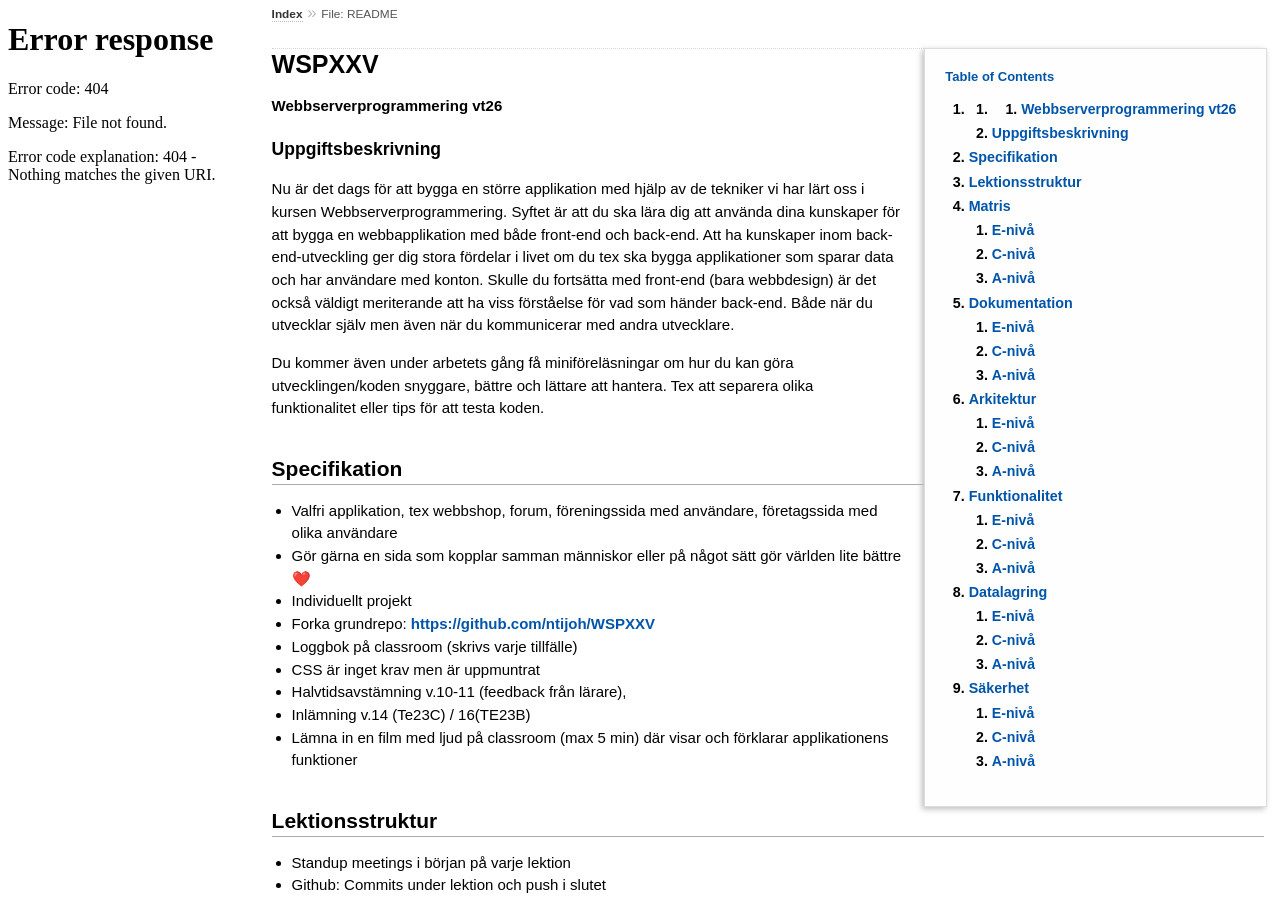
==== doc/index.html @ 0b7122a5 "yardoc" ====
<!DOCTYPE html>
<html>
  <head>
    <meta charset="UTF-8">
<meta name="viewport" content="width=device-width, initial-scale=1.0">
<title>
  File: README
  
    &mdash; Documentation by YARD 0.9.43
  
</title>

  <link rel="stylesheet" href="css/style.css" type="text/css">

  <link rel="stylesheet" href="css/common.css" type="text/css">

<script type="text/javascript">
  pathId = "README";
  relpath = '';
</script>


  <script type="text/javascript" charset="utf-8" src="js/jquery.js"></script>

  <script type="text/javascript" charset="utf-8" src="js/app.js"></script>

  <script type="text/javascript" charset="utf-8" src="js/custom.js"></script>


  </head>
  <body>
    <div id="main_progress" aria-hidden="true"></div>

    <div class="nav_wrap">
      <iframe id="nav" src="class_list.html?1"></iframe>
      <div id="resizer"></div>
    </div>

    <div id="main" tabindex="-1">
      <div id="header">
        <div id="menu">
  
    <a href="_index.html">Index</a> &raquo; 
    <span class="title">File: README</span>
  
</div>

        <div id="search">
  
    <a class="full_list_link" id="class_list_link"
        href="class_list.html">

        <svg width="24" height="24">
          <rect x="0" y="4" width="24" height="4" rx="1" ry="1"></rect>
          <rect x="0" y="12" width="24" height="4" rx="1" ry="1"></rect>
          <rect x="0" y="20" width="24" height="4" rx="1" ry="1"></rect>
        </svg>
    </a>
  
</div>
        <div class="clear"></div>
      </div>

      <div id="content"><div id='filecontents'><h1 id="WSPXXV">WSPXXV</h1>
<h4 id="Webbserverprogrammering_vt26">Webbserverprogrammering vt26</h4>
<h3 id="Uppgiftsbeskrivning">Uppgiftsbeskrivning</h3>
<p>Nu är det dags för att bygga en större applikation med hjälp av de tekniker vi har lärt oss i kursen Webbserverprogrammering. Syftet är att du ska lära dig att använda dina kunskaper för att bygga en webbapplikation med både front-end och back-end. Att ha kunskaper inom back-end-utveckling ger dig stora fördelar i livet om du tex ska bygga applikationer som sparar data och har användare med konton. Skulle du fortsätta med front-end (bara webbdesign) är det också väldigt meriterande att ha viss förståelse för vad som händer back-end. Både när du utvecklar själv men även när du kommunicerar med andra utvecklare.</p>
<p>Du kommer även under arbetets gång få miniföreläsningar om hur du kan göra utvecklingen/koden snyggare, bättre och lättare att hantera. Tex att separera olika funktionalitet eller tips för att testa koden.</p>
<h2 id="Specifikation">Specifikation</h2>
<ul>
<li>Valfri applikation, tex webbshop, forum, föreningssida med användare, företagssida med olika användare</li>
<li>Gör gärna en sida som kopplar samman människor eller på något sätt gör världen lite bättre ❤️</li>
<li>Individuellt projekt</li>
<li>Forka grundrepo: <a href="https://github.com/ntijoh/WSPXXV">https://github.com/ntijoh/WSPXXV</a></li>
<li>Loggbok på classroom (skrivs varje tillfälle)</li>
<li>CSS är inget krav men är uppmuntrat</li>
<li>Halvtidsavstämning v.10-11 (feedback från lärare),</li>
<li>Inlämning v.14 (Te23C) / 16(TE23B)</li>
<li>Lämna in en film med ljud på classroom (max 5 min) där visar och förklarar applikationens funktioner</li>
</ul>
<h2 id="Lektionsstruktur">Lektionsstruktur</h2>
<ul>
<li>Standup meetings i början på varje lektion</li>
<li>Github: Commits under lektion och push i slutet</li>
<li>Eleven lägger inlägg i utvecklingsdagboken (classroom) i slutet av lektion</li>
<li>Vissa lektioner kommer läraren att ha en kort genomgång (gg) om lite mer avancerade saker (C/A) som man kan och bör addera till sitt projekt,</li>
</ul>
<h2 id="Matris">Matris</h2>
<table>
<thead>
<tr>
<th>Aspekt</th>
<th>E</th>
<th>C</th>
<th>A</th>
</tr>
</thead>
<tbody>
<tr>
<td>Dokumentation</td>
<td>Tillsammans med läraren dokumenterar du <strong>översiktligt</strong> din applikations funktionalitet, utvecklingsprocess och säkerhet och använder <strong>med viss säkerhet <em>enkel</em></strong> terminologi.</td>
<td>Med läraren som bollplank dokumenterar du <strong>utförligt</strong> din applikations funktionalitet, utvecklingsprocess och säkerhet och använder <strong>med viss säkerhet</strong> <em><strong>korrekt</strong></em> terminologi.</td>
<td>Med läraren som bollplank dokumenterar du <strong>utförligt  och nyanserat</strong> din applikations funktionalitet, utvecklingsprocess och säkerhet och <strong>använder med säkerhet <em>korrekt</em></strong> terminologi.</td>
</tr>
<tr>
<td>Arkitektur</td>
<td>Tillsammans med läraren utvecklar du en applikation där koden har en <strong>enkel</strong> kodstruktur.</td>
<td>Med läraren som bollplank utvecklar du en applikation där koden har en <strong>god</strong> kodstruktur.</td>
<td>Med läraren som bollplank utvecklar du en applikation där koden <strong>följer MVC</strong> och <strong>följer en given kodstandard.</strong></td>
</tr>
<tr>
<td>Funktionalitet</td>
<td>Tillsammans med läraren  utvecklar du en applikation med <strong>enkel</strong> funktionalitet.</td>
<td>Med läraren som bollplank utvecklar du en applikation med <strong>inloggningssystem</strong> och <strong>tillfredsställande</strong> funktionalitet.</td>
<td>Med läraren som bollplank utvecklar du en applikation med ett <strong>inloggningssystem</strong> och <strong>komplex</strong> funktionalitet.</td>
</tr>
<tr>
<td>Datalagring</td>
<td>Tillsammans med läraren  utvecklar du en applikation som använder en <strong>enkel</strong> lösning för att spara data mellan sidvisningar.</td>
<td>Med läraren som bollplank utvecklar du en applikation som använder en e<strong>nkel databaslösning</strong> för att spara data mellan sidvisningar.</td>
<td>Med läraren som bollplank utvecklar du en applikation som använder en <strong>komplex databaslösning</strong> för att spara data mellan sidvisningar.</td>
</tr>
<tr>
<td>Säkerhet</td>
<td>Tillsammans med läraren vidtar du <strong>enkla</strong> åtgärder för att förhindra att applikationen utnyttjas.</td>
<td>Med läraren som bollplank vidtar du <strong>lite mer avancerade</strong> åtgärder för att förhindra att applikationen utnyttjas.</td>
<td>Med läraren som bollplank vidtar du <strong>avancerade</strong> åtgärder för att förhindra att applikationen utnyttjas.</td>
</tr>
</tbody>
</table>
<h3 id="E_niv_">E-nivå</h3>
<p>Gemensamt för samtliga aspekter på E-nivå är en brist på självständighet. Detta innebär att den efterfågade funktionaliteten i aspekterna nedan kan till viss del tagits fram tillsammans med läraren.</p>
<h3 id="C_niv_">C-nivå</h3>
<p>Gemensamt för samtliga aspekter på C-nivå är större grad av självständighet än på E-nivå.</p>
<h3 id="A_niv_">A-nivå</h3>
<p>Gemensamt för samtliga aspekter på A-nivå är en större grad av självständighet än på E-nivå.</p>
<h2 id="Dokumentation">Dokumentation</h2>
<table>
<thead>
<tr>
<th>E</th>
<th>C</th>
<th>A</th>
</tr>
</thead>
<tbody>
<tr>
<td>Tillsammans med läraren dokumenterar du <strong>översiktligt</strong> din applikations funktionalitet, utvecklingsprocess och säkerhet och använder <strong>med viss säkerhet *enkel*</strong> terminologi.</td>
<td>Med läraren som bollplank dokumenterar du <strong>utförligt</strong> din applikations funktionalitet, utvecklingsprocess och säkerhet och använder <strong>med viss säkerhet</strong> *<strong>korrekt*</strong> terminologi.</td>
<td>Med läraren som bollplank dokumenterar du <strong>utförligt  och nyanserat</strong> din applikations funktionalitet, utvecklingsprocess och säkerhet och <strong>använder med säkerhet *korrekt*</strong> terminologi.</td>
</tr>
</tbody>
</table>
<h3 id="E_niv_">E-nivå</h3>
<p>Eleven har en enkel beskrivning över applikationens funktionalitet (en enkel domänbeskrivning) och ett enkelt er-diagram. Eleven har svårt för begrepp som t.ex <em>route</em>, <em>resurs</em>, <em>vy</em>, <em>entitet</em>. Eleven commitar/pushar sin kod till Github varje vecka. Vid lektionens slut sammanfattar eleven enkelt dagens arbete i text och bild i sitt dokument på classroom.</p>
<h3 id="C_niv_">C-nivå</h3>
<p>Eleven har utförlig domänbeskrivning som beskriver olika användares behörigheter, och ett korrekt er-diagram. Eleven har svårt för mer avancerade begrepp som <em>RESTFUL</em> och <em>kardinalitet</em>. Vid lektionens slut sammanfattar eleven dagens arbete i text och bild i sitt dokument på classroom.</p>
<h3 id="A_niv_">A-nivå</h3>
<p>Eleven har domänbeskrivning likt C-nivå, och använder obehinrdat de flesta begrepp. Applikationens routes är även dokumenterade enligt tex Yardoc. Vid lektionens slut sammanfattar eleven detaljerat dagens arbete i text och bild i sitt dokument på classroom.</p>
<h2 id="Arkitektur">Arkitektur</h2>
<table>
<thead>
<tr>
<th>E</th>
<th>C</th>
<th>A</th>
</tr>
</thead>
<tbody>
<tr>
<td>Tillsammans med läraren utvecklar du en applikation där koden har en <strong>enkel</strong> kodstruktur.</td>
<td>Med läraren som bollplank utvecklar du en applikation där koden har en <strong>god</strong> kodstruktur.</td>
<td>Med läraren som bollplank utvecklar du en applikation där koden <strong>följer MVC</strong> och <strong>följer en given kodstandard.</strong></td>
</tr>
</tbody>
</table>
<h3 id="E_niv_">E-nivå</h3>
<p>Eleven har i stort sett all logik i <code>app.rb</code>,.</p>
<p>Eleven kan upprepa logik som t.ex databasuppkopplingar och valideringar i flera routes snarare än använda <code>before-block</code>.</p>
<p>Elevens vyer/routes följer ingen tydlig namngivning</p>
<h3 id="C_niv_">C-nivå</h3>
<p>Eleven har god separation av olika sorters logik.</p>
<p>Eleven har t.ex helper-funktioner för db-uppkoppling, använder before-block och har en någotsånär DRY-kod.</p>
<p>Eleven följer någotsånär REST och har en tydlig namngivning av vyer/routes.</p>
<h3 id="A_niv_">A-nivå</h3>
<p>Eleven följer MVC. I controllerns finns ingen SQL-kod istället är funktionaliteten utflyttad till modellfiler.</p>
<p>Eleven följer REST fullt ut.</p>
<h2 id="Funktionalitet">Funktionalitet</h2>
<table>
<thead>
<tr>
<th>E</th>
<th>C</th>
<th>A</th>
</tr>
</thead>
<tbody>
<tr>
<td>Tillsammans med läraren  utvecklar du en applikation med <strong>enkel</strong> funktionalitet.</td>
<td>Med läraren som bollplank utvecklar du en applikation med <strong>inloggningssystem</strong> och <strong>tillfredsställande</strong> funktionalitet.</td>
<td>Med läraren som bollplank utvecklar du en applikation med ett <strong>inloggningssystem</strong> och <strong>komplex</strong> funktionalitet.</td>
</tr>
</tbody>
</table>
<h3 id="E_niv_">E-nivå</h3>
<p>Applikationen erbjuder ett enkelt CRUD-gränssnitt (åtminstone Create/Show/Delete) för någon resurs.</p>
<h3 id="C_niv_">C-nivå</h3>
<p>Applikationen erbjuder ett enkelt CRUD-gränssnitt för några resurser, varav minst en har en association/relation till en annan resurs.</p>
<p>Appliktionen har ett inloggninssystem, och det finns skillnad på vad man kan göra beroende på om man är inloggad eller ej.</p>
<h3 id="A_niv_">A-nivå</h3>
<p>Applikationen erbjuder ett CRUD-gränssnit för flera resurser, där flera har associationer/relationer till varandra. Vid uppdatering och borttagning av relaterade resurser förändras även kopplade resurser där så är nödvändigt (t.ex genom <code>ON DELETE CASCADE</code>-liknande funktinalitet).</p>
<p>Inloggningssystemet skiljer på vad oinloggade och inloggade användare kan göra, och implementerar ett enkelt behörighetssystem (t.ex guest-user, standard-user, admin).</p>
<p>Eleven använder automatiserade tester (cypress) för att testa någon funktionalitet i applikationen.</p>
<h2 id="Datalagring">Datalagring</h2>
<table>
<thead>
<tr>
<th>E</th>
<th>C</th>
<th>A</th>
</tr>
</thead>
<tbody>
<tr>
<td>Tillsammans med läraren  utvecklar du en applikation som använder en <strong>enkel</strong> lösning för att spara data mellan sidvisningar.</td>
<td>Med läraren som bollplank utvecklar du en applikation som använder en e<strong>nkel databaslösning</strong> för att spara data mellan sidvisningar.</td>
<td>Med läraren som bollplank utvecklar du en applikation som använder en <strong>komplex databaslösning</strong> för att spara data mellan sidvisningar.</td>
</tr>
</tbody>
</table>
<h3 id="E_niv_">E-nivå</h3>
<p>Eleven har en databas med minst en, korrekt formaterad, tabell (eller eventuellt, i nödfall, enbart sessioner)</p>
<h3 id="C_niv_">C-nivå</h3>
<p>Eleven har en databas med flera tabeller, varav minst två har relationer med varandra</p>
<h3 id="A_niv_">A-nivå</h3>
<p>Eleven har en databas med flera tabeller. Det finns minst en många-till-många-relation (mha en relationstabell). Eleven använder JOINs på minst 1 SQL-fråga.</p>
<h2 id="S_kerhet">Säkerhet</h2>
<table>
<thead>
<tr>
<th>E</th>
<th>C</th>
<th>A</th>
</tr>
</thead>
<tbody>
<tr>
<td>Tillsammans med läraren vidtar du <strong>enkla</strong> åtgärder för att förhindra att applikationen utnyttjas.</td>
<td>Med läraren som bollplank vidtar du <strong>lite mer avancerade</strong> åtgärder för att förhindra att applikationen utnyttjas.</td>
<td>Med läraren som bollplank vidtar du <strong>avancerade</strong> åtgärder för att förhindra att applikationen utnyttjas.</td>
</tr>
</tbody>
</table>
<h3 id="E_niv_">E-nivå</h3>
<p>Om eleven har ett inloggningssystem kontrollerar hen användarnamn/lösenord (eventuellt hårdkodade).</p>
<p>Om eleven har ett inloggningssystem kontrollerar hen åtminstone någon get-route.</p>
<h3 id="C_niv_">C-nivå</h3>
<p>Eleven har ett inloggningssystem, med hashade lösenord i databasen. Eleven säkrar upp routes (både <code>get</code> och <code>post</code> (både inloggning och att användaren &quot;äger&quot; resursen)</p>
<p>Eleven validerar och escapar användarinput</p>
<h3 id="A_niv_">A-nivå</h3>
<p>Eleven har ett inloggninssystem med hashade lösenord i databasen. Eleven säkrar upp routes och implementerar t.ex logging kring inloggningsförsök och cool-down eller liknande vid hackningsförsök. Eventuellt implementerar eleven &quot;strong params&quot; mha black/whitelist (valbart).
Eleven kan även använda sig av Sinatras CSRF-funktionalitet(valbart).</p></div></div>

      <div id="footer">
  Generated on Tue Apr 28 22:54:11 2026 by
  <a href="https://yardoc.org" title="Yay! A Ruby Documentation Tool" target="_parent">yard</a>
  0.9.43 (ruby-3.3.4).
</div>

    </div>
  </body>
</html>
---- doc/css/style.css ----
html {
	width: 100%;
	height: 100%;
}
body {
	font-family: "Lucida Sans", "Lucida Grande", Verdana, Arial, sans-serif;
	font-size: 13px;
	width: 100%;
	margin: 0;
	padding: 0;
	display: flex;
}

#nav {
	position: relative;
	width: 100%;
	height: 100%;
	border: 0;
	border-right: 1px dotted #eee;
	overflow: auto;
}
.nav_wrap {
	margin: 0;
	padding: 0;
	width: 20%;
	height: 100%;
	position: relative;
	display: flex;
	flex-shrink: 0;
}
#resizer {
	position: absolute;
	right: -5px;
	top: 0;
	width: 10px;
	height: 100%;
	cursor: col-resize;
	z-index: 9999;
}
#main {
	flex: 5 1;
	outline: none;
	position: relative;
	background: #fff;
	padding: 1.2em;
	padding-top: 0.2em;
	box-sizing: border-box;
}
#main_progress {
	position: fixed;
	top: 0;
	left: 0;
	width: 100%;
	height: 3px;
	overflow: hidden;
	opacity: 0;
	z-index: 10001;
	pointer-events: none;
	transition: opacity 0.18s ease;
}
#main_progress::before {
	content: "";
	display: block;
	width: var(--yard-progress, 0%);
	height: 100%;
	background: linear-gradient(90deg, #1b6ac9 0%, #4ea3ff 100%);
	transition: width 0.08s linear;
}
body.loading #main_progress {
	opacity: 1;
}
body.loading #main_progress::before {
	animation: yard-progress-breathe 1.6s ease-in-out infinite;
}

@keyframes yard-progress-breathe {
	0% {
		filter: saturate(0.92) brightness(0.94);
	}
	50% {
		filter: saturate(1.08) brightness(1.08);
	}
	100% {
		filter: saturate(0.92) brightness(0.94);
	}
}

@media (max-width: 920px) {
	body {
		display: block;
	}
	.nav_wrap {
		width: 80vw;
		top: 0;
		right: 0;
		overflow: visible;
		position: absolute;
	}
	#resizer {
		display: none;
	}
	#nav {
		z-index: 9999;
		background: #fff;
		display: none;
		position: absolute;
		top: 40px;
		right: 12px;
		width: 500px;
		max-width: 80%;
		height: 80%;
		overflow-y: scroll;
		border: 1px solid #999;
		border-collapse: collapse;
		box-shadow: -7px 5px 25px #aaa;
		border-radius: 2px;
	}
}

@media (min-width: 920px) {
	body {
		height: 100%;
		overflow: hidden;
	}
	#main {
		height: 100%;
		overflow: auto;
	}
	#search {
		display: none;
	}
}

@media (max-width: 320px) {
	body {
		height: 100%;
		overflow: hidden;
		overflow-wrap: break-word;
	}
	#main {
		height: 100%;
		overflow: auto;
	}
}

#main img {
	max-width: 100%;
}
h1 {
	font-size: 25px;
	margin: 1em 0 0.5em;
	padding-top: 4px;
	border-top: 1px dotted #d5d5d5;
}
h1.noborder {
	border-top: 0px;
	margin-top: 0;
	padding-top: 4px;
}
h1.title {
	margin-bottom: 10px;
}
h1.alphaindex {
	margin-top: 0;
	font-size: 22px;
}
h2 {
	padding: 0;
	padding-bottom: 3px;
	border-bottom: 1px #aaa solid;
	font-size: 1.4em;
	margin: 1.8em 0 0.5em;
	position: relative;
}
h2 small {
	font-weight: normal;
	font-size: 0.7em;
	display: inline;
	position: absolute;
	right: 0;
}
a {
	font-weight: 550;
}
h2 small a {
	display: block;
	height: 20px;
	border: 1px solid #aaa;
	border-bottom: 0;
	border-top-left-radius: 5px;
	background: #f8f8f8;
	position: relative;
	padding: 2px 7px;
}
.clear {
	clear: both;
}
.inline {
	display: inline;
}
.inline p:first-child {
	display: inline;
}
.docstring,
.tags,
#filecontents {
	font-size: 15px;
	line-height: 1.5145em;
}
*:not(pre) > code {
	padding: 1px 3px 1px 3px;
	border: 1px solid #e1e1e8;
	background: #f7f7f9;
	border-radius: 4px;
}
.summary_desc tt {
	font-size: 0.9em;
}
.docstring p > code,
.docstring p > tt,
.tags p > code,
.tags p > tt {
	color: #c7254e;
	background: #f9f2f4;
	padding: 2px 4px;
	font-size: 1em;
	border-radius: 4px;
}
.docstring h1,
.docstring h2,
.docstring h3,
.docstring h4 {
	padding: 0;
	border: 0;
	border-bottom: 1px dotted #bbb;
}
.docstring h1 {
	font-size: 1.2em;
}
.docstring h2 {
	font-size: 1.1em;
}
.docstring h3,
.docstring h4 {
	font-size: 1em;
	border-bottom: 0;
	padding-top: 10px;
}
.summary_desc .object_link a,
.docstring .object_link a {
	font-family: monospace;
	color: #05a;
	background: #edf4fa;
	padding: 2px 4px;
	font-size: 1em;
	border-radius: 4px;
}
.rdoc-term {
	padding-right: 25px;
	font-weight: bold;
}
.rdoc-list p {
	margin: 0;
	padding: 0;
	margin-bottom: 4px;
}
.summary_desc pre.code .object_link a,
.docstring pre.code .object_link a {
	padding: 0px;
	background: inherit;
	color: inherit;
	border-radius: inherit;
}

/* style for <table> */
.docstring table,
#filecontents table {
	border-collapse: collapse;
}
.docstring table th,
.docstring table td,
#filecontents table th,
#filecontents table td {
	border: 1px solid #ccc;
	padding: 8px;
	padding-right: 17px;
}
.docstring table tr:nth-child(odd),
#filecontents table tr:nth-child(odd) {
	background: #eee;
}
.docstring table tr:nth-child(even),
#filecontents table tr:nth-child(even) {
	background: #fff;
}
.docstring table th,
#filecontents table th {
	background: #fff;
}

.note {
	color: #222;
	margin: 20px 0;
	padding: 10px;
	border: 1px solid #eee;
	border-radius: 3px;
	display: block;
}
.docstring .note {
	border-left-color: #ccc;
	border-left-width: 5px;
}
.note.todo {
	background: #ffffc5;
	border-color: #ececaa;
}
.note.returns_void {
	background: #efefef;
}
.note.deprecated {
	background: #ffe5e5;
	border-color: #e9dada;
}
.note.title.deprecated {
	background: #ffe5e5;
	border-color: #e9dada;
}
.note.private {
	background: #ffffc5;
	border-color: #ececaa;
}
.note.title {
	padding: 3px 6px;
	font-size: 0.9em;
	font-family: "Lucida Sans", "Lucida Grande", Verdana, Arial, sans-serif;
	display: inline;
}
.summary_signature + .note.title {
	margin-left: 7px;
}
h1 .note.title {
	font-size: 0.5em;
	font-weight: normal;
	padding: 3px 5px;
	position: relative;
	top: -3px;
	text-transform: capitalize;
}
.note.title {
	background: #efefef;
}
.note.title.constructor {
	color: #fff;
	background: #6a98d6;
	border-color: #6689d6;
}
.note.title.writeonly {
	color: #fff;
	background: #45a638;
	border-color: #2da31d;
}
.note.title.readonly {
	color: #fff;
	background: #6a98d6;
	border-color: #6689d6;
}
.note.title.private {
	background: #d5d5d5;
	border-color: #c5c5c5;
}
.note.title.not_defined_here {
	background: transparent;
	border: none;
	font-style: italic;
}
.discussion .note {
	margin-top: 6px;
}
.discussion .note:first-child {
	margin-top: 0;
}

h3.inherited {
	font-style: italic;
	font-family: "Lucida Sans", "Lucida Grande", Verdana, Arial, sans-serif;
	font-weight: normal;
	padding: 0;
	margin: 0;
	margin-top: 12px;
	margin-bottom: 3px;
	font-size: 13px;
}
p.inherited {
	padding: 0;
	margin: 0;
	margin-left: 25px;
}

.box_info dl {
	margin: 0;
	border: 0;
	width: 100%;
	font-size: 1em;
	display: flex;
}
.box_info dl dt {
	flex-shrink: 0;
	width: 100px;
	text-align: right;
	font-weight: bold;
	border: 1px solid #aaa;
	border-width: 1px 0px 0px 1px;
	padding: 6px 0;
	padding-right: 10px;
}
.box_info dl dd {
	flex-grow: 1;
	max-width: 420px;
	padding: 6px 0;
	padding-right: 20px;
	border: 1px solid #aaa;
	border-width: 1px 1px 0 0;
	overflow: hidden;
	position: relative;
}
.box_info dl > * {
	margin: 0;
}
.box_info dl:last-child > * {
	border-bottom: 1px solid #aaa;
}
.box_info dl:nth-child(odd) > * {
	background: #eee;
}
.box_info dl:nth-child(even) > * {
	background: #fff;
}

ul.toplevel {
	list-style: none;
	padding-left: 0;
	font-size: 1.1em;
}
.index_inline_list {
	padding-left: 0;
	font-size: 1.1em;
}

.index_inline_list li {
	list-style: none;
	display: inline-block;
	padding: 0 12px;
	line-height: 30px;
	margin-bottom: 5px;
}

dl.constants {
	margin-left: 10px;
}
dl.constants dt {
	font-weight: bold;
	font-size: 1.1em;
	margin-bottom: 5px;
}
dl.constants.compact dt {
	display: inline-block;
	font-weight: normal;
}
dl.constants dd {
	width: 75%;
	white-space: pre;
	font-family: monospace;
	margin-bottom: 18px;
}
dl.constants .docstring .note:first-child {
	margin-top: 5px;
}

.summary_desc {
	margin-left: 32px;
	display: block;
	font-family: sans-serif;
	font-size: 1.1em;
	margin-top: 8px;
	line-height: 1.5145em;
	margin-bottom: 0.8em;
}
dl.constants .note {
	padding: 2px 6px;
	padding-right: 12px;
	margin-top: 6px;
}
dl.constants .docstring {
	margin-left: 32px;
	font-size: 0.9em;
	font-weight: normal;
}
dl.constants .tags {
	padding-left: 32px;
	font-size: 0.9em;
	line-height: 0.8em;
}
dl.constants .discussion *:first-child {
	margin-top: 0;
}
dl.constants .discussion *:last-child {
	margin-bottom: 0;
}

.method_details {
	border-top: 1px dotted #ccc;
	margin-top: 25px;
	padding-top: 0;
}
.method_details.first {
	border: 0;
	margin-top: 5px;
}
p.signature,
h3.signature {
	font-size: 1.1em;
	font-weight: normal;
	font-family: Monaco, Consolas, Courier, monospace;
	padding: 6px 10px;
	margin-top: 1em;
	background: #e8f4ff;
	border: 1px solid #d8d8e5;
	border-radius: 5px;
}
.method_details.first h3.signature {
	margin-top: 1em;
}
p.signature tt,
h3.signature tt {
	font-family: Monaco, Consolas, Courier, monospace;
}
p.signature .overload,
h3.signature .overload {
	display: block;
}
p.signature .extras,
h3.signature .extras {
	font-weight: normal;
	font-family: sans-serif;
	color: #444;
	font-size: 1em;
}
p.signature .not_defined_here,
h3.signature .not_defined_here,
p.signature .aliases,
h3.signature .aliases {
	display: block;
	font-weight: normal;
	font-size: 0.9em;
	font-family: sans-serif;
	margin-top: 0px;
	color: #555;
}
p.signature .aliases .names,
h3.signature .aliases .names {
	font-family: Monaco, Consolas, Courier, monospace;
	font-weight: bold;
	color: #000;
	font-size: 1.2em;
}

.tags .tag_title {
	font-size: 1.05em;
	margin-bottom: 0;
	font-weight: bold;
}
.tags .tag_title tt {
	color: initial;
	padding: initial;
	background: initial;
}
.tags ul {
	margin-top: 5px;
	padding-left: 30px;
	list-style: square;
}
.tags ul li {
	margin-bottom: 3px;
}
.tags ul .name {
	font-family: monospace;
	font-weight: bold;
}
.tags ul .note {
	padding: 3px 6px;
}
.tags {
	margin-bottom: 12px;
}

.tags .examples .tag_title {
	margin-bottom: 10px;
	font-weight: bold;
}
.tags .examples .inline p {
	padding: 0;
	margin: 0;
	font-weight: bold;
	font-size: 1em;
}
.tags .examples .inline p:before {
	content: "▸";
	font-size: 1em;
	margin-right: 5px;
}

.tags .overload .signature {
	margin-left: -15px;
	font-family: monospace;
	display: block;
	font-size: 1.1em;
}
.tags .overload .overload_item {
	list-style: none;
	margin-bottom: 25px;
}
.tags .overload .overload_item .signature {
	padding: 2px 8px;
	background: #f1f8ff;
	border: 1px solid #d8d8e5;
	border-radius: 3px;
}
.tags .overload .docstring {
	margin-top: 15px;
}

.defines {
	display: none;
}

#method_missing_details .notice.this {
	position: relative;
	top: -8px;
	color: #888;
	padding: 0;
	margin: 0;
}

.showSource {
	font-size: 0.9em;
}
.showSource a,
.showSource a:visited {
	text-decoration: none;
	color: #666;
}

#content a,
#content a:visited {
	text-decoration: none;
	color: #05a;
}
#content a:hover {
	background: #ffffa5;
}

ul.summary {
	list-style: none;
	font-family: monospace;
	font-size: 1em;
	line-height: 1.5em;
	padding-left: 0px;
}
ul.summary a,
ul.summary a:visited {
	text-decoration: none;
	font-size: 1.1em;
}
ul.summary li {
	margin-bottom: 5px;
}
.summary_signature {
	padding: 4px 8px;
	background: #f8f8f8;
	border: 1px solid #f0f0f0;
	border-radius: 5px;
}
.summary_signature:hover {
	background: #cfebff;
	border-color: #a4ccda;
	cursor: pointer;
}
.summary_signature.deprecated {
	background: #ffe5e5;
	border-color: #e9dada;
}
ul.summary.compact li {
	display: inline-block;
	margin: 0px 5px 0px 0px;
	line-height: 2.6em;
}
ul.summary.compact .summary_signature {
	padding: 5px 7px;
	padding-right: 4px;
}
#content .summary_signature:hover a,
#content .summary_signature:hover a:visited {
	background: transparent;
	color: #049;
}

p.inherited a {
	font-family: monospace;
	font-size: 0.9em;
}
p.inherited {
	word-spacing: 5px;
	font-size: 1.2em;
}

p.children {
	font-size: 1.2em;
}
p.children a {
	font-size: 0.9em;
}
p.children strong {
	font-size: 0.8em;
}
p.children strong.modules {
	padding-left: 5px;
}

ul.fullTree {
	display: none;
	padding-left: 0;
	list-style: none;
	margin-left: 0;
	margin-bottom: 10px;
}
ul.fullTree ul {
	margin-left: 0;
	padding-left: 0;
	list-style: none;
}
ul.fullTree li {
	text-align: center;
	padding-top: 18px;
	padding-bottom: 12px;
	background: url([data-uri])
		no-repeat top center;
}
ul.fullTree li:first-child {
	padding-top: 0;
	background: transparent;
}
ul.fullTree li:last-child {
	padding-bottom: 0;
}
.showAll ul.fullTree {
	display: block;
}
.showAll .inheritName {
	display: none;
}

/* style for <ul> */
.docstring li > p,
#filecontents li > p {
	margin: 0px;
}
.docstring ul,
#filecontents ul {
	padding-left: 20px;
}
/* style for <dl> */
.docstring dl,
#filecontents dl {
	border: 1px solid #ccc;
}
.docstring dl dt,
#filecontents dt {
	background: #ddd;
	font-weight: bold;
	padding: 3px 5px;
}
.docstring dl dd,
#filecontents dd {
	padding: 5px 0px;
	margin-left: 18px;
}
.docstring dl dd > p,
#filecontents dd > p {
	margin: 0px;
}

#search {
	position: absolute;
	right: 12px;
	top: 0px;
	z-index: 9000;
}
#search a {
	display: block;
	float: left;
	padding: 4px 8px;
	text-decoration: none;
	color: #05a;
	fill: #05a;
	border: 1px solid #d8d8e5;
	border-bottom-left-radius: 3px;
	border-bottom-right-radius: 3px;
	background: #f1f8ff;
	box-shadow: -1px 1px 3px #ddd;
}
#search a:hover {
	background: #f5faff;
	color: #06b;
	fill: #06b;
}
#search a.active {
	background: #568;
	padding-bottom: 20px;
	color: #fff;
	fill: #fff;
	border: 1px solid #457;
	border-top-left-radius: 5px;
	border-top-right-radius: 5px;
}
#search a.inactive {
	color: #999;
	fill: #999;
}
.inheritanceTree,
.toggleDefines {
	float: right;
	border-left: 1px solid #aaa;
	position: absolute;
	top: 0;
	right: 0;
	height: 100%;
	background: #f6f6f6;
	padding: 5px;
	min-width: 55px;
	text-align: center;
}

#menu {
	font-size: 1.3em;
	color: #bbb;
}
#menu .title,
#menu a {
	font-size: 0.7em;
}
#menu .title a {
	font-size: 1em;
}
#menu .title {
	color: #555;
}
#menu a,
#menu a:visited {
	color: #333;
	text-decoration: none;
	border-bottom: 1px dotted #bbd;
}
#menu a:hover {
	color: #05a;
}

#footer {
	margin-top: 15px;
	border-top: 1px solid #ccc;
	text-align: center;
	padding: 7px 0;
	color: #999;
}
#footer a,
#footer a:visited {
	color: #444;
	text-decoration: none;
	border-bottom: 1px dotted #bbd;
}
#footer a:hover {
	color: #05a;
}

#listing ul.alpha {
	font-size: 1.1em;
}
#listing ul.alpha {
	margin: 0;
	padding: 0;
	padding-bottom: 10px;
	list-style: none;
}
#listing ul.alpha li.letter {
	font-size: 1.4em;
	padding-bottom: 10px;
}
#listing ul.alpha ul {
	margin: 0;
	padding-left: 15px;
}
#listing ul small {
	color: #666;
	font-size: 0.7em;
}

li.r1 {
	background: #f0f0f0;
}
li.r2 {
	background: #fafafa;
}

#content ul.summary li.deprecated .summary_signature a,
#content ul.summary li.deprecated .summary_signature a:visited {
	text-decoration: line-through;
	font-style: italic;
}

#toc {
	position: relative;
	float: right;
	overflow-x: auto;
	right: -3px;
	margin-left: 20px;
	margin-bottom: 20px;
	padding: 20px;
	padding-right: 30px;
	max-width: 300px;
	z-index: 5000;
	background: #fefefe;
	border: 1px solid #ddd;
	box-shadow: -2px 2px 6px #bbb;
}
#toc .title {
	margin: 0;
}
#toc ol {
	padding-left: 1.8em;
}
#toc li {
	font-size: 1.1em;
	line-height: 1.7em;
}
#toc > ol > li {
	font-size: 1.1em;
	font-weight: bold;
}
#toc ol > li > ol {
	font-size: 0.9em;
}
#toc ol ol > li > ol {
	padding-left: 2.3em;
}
#toc ol + li {
	margin-top: 0.3em;
}
#toc.hidden {
	padding: 10px;
	background: #fefefe;
	box-shadow: none;
}
#toc.hidden:hover {
	background: #fafafa;
}
#filecontents h1 + #toc.nofloat {
	margin-top: 0;
}
@media (max-width: 560px) {
	#toc {
		margin-left: 0;
		margin-top: 16px;
		float: none;
		max-width: none;
	}
}

/* syntax highlighting */
.source_code {
	display: none;
	padding: 3px 8px;
	border-left: 8px solid #ddd;
	margin-top: 5px;
}
pre.code {
	color: #000;
	tab-size: 2;
}
pre.code a {
	border-bottom: 1px dotted #bbf;
}
.docstring pre.code,
#filecontents pre.code,
.source_code pre {
	font-family: monospace;
}
.docstring pre.code,
#filecontents pre.code {
	display: block;
}
.source_code .lines {
	padding-right: 12px;
	color: #555;
	text-align: right;
}
.docstring pre.code,
#filecontents pre.code,
.tags pre.example {
	padding: 9px 14px;
	margin-top: 4px;
	border: 1px solid #e1e1e8;
	background: #f7f7f9;
	border-radius: 4px;
	font-size: 1em;
	overflow-x: auto;
	line-height: 1.2em;
}
pre.code .info.file {
	color: #555;
}
pre.code .val {
	color: #036a07;
}
pre.code .tstring_content,
pre.code .heredoc_beg,
pre.code .heredoc_end,
pre.code .qwords_beg,
pre.code .qwords_end,
pre.code .qwords_sep,
pre.code .words_beg,
pre.code .words_end,
pre.code .words_sep,
pre.code .qsymbols_beg,
pre.code .qsymbols_end,
pre.code .qsymbols_sep,
pre.code .symbols_beg,
pre.code .symbols_end,
pre.code .symbols_sep,
pre.code .tstring,
pre.code .dstring {
	color: #036a07;
}
pre.code .fid,
pre.code .rubyid_new,
pre.code .rubyid_to_s,
pre.code .rubyid_to_sym,
pre.code .rubyid_to_f,
pre.code .dot + pre.code .id,
pre.code .rubyid_to_i pre.code .rubyid_each {
	color: #0085ff;
}
pre.code .comment {
	color: #0066ff;
}
pre.code .const,
pre.code .constant {
	color: #585cf6;
}
pre.code .label,
pre.code .symbol {
	color: #c5060b;
}
pre.code .kw,
pre.code .rubyid_require,
pre.code .rubyid_extend,
pre.code .rubyid_include {
	color: #0000ff;
}
pre.code .ivar {
	color: #318495;
}
pre.code .gvar,
pre.code .rubyid_backref,
pre.code .rubyid_nth_ref {
	color: #6d79de;
}
pre.code .regexp,
.dregexp {
	color: #036a07;
}

/* Color fix for links */
#content .summary_desc pre.code .id > .object_link a /* identifier */,
#content .docstring pre.code .id > .object_link a {
	color: #0085ff;
}
#content .summary_desc pre.code .const > .object_link a /* constant */,
#content .docstring pre.code .const > .object_link a {
	color: #585cf6;
}
---- doc/css/common.css ----
/* Override this file with custom rules */
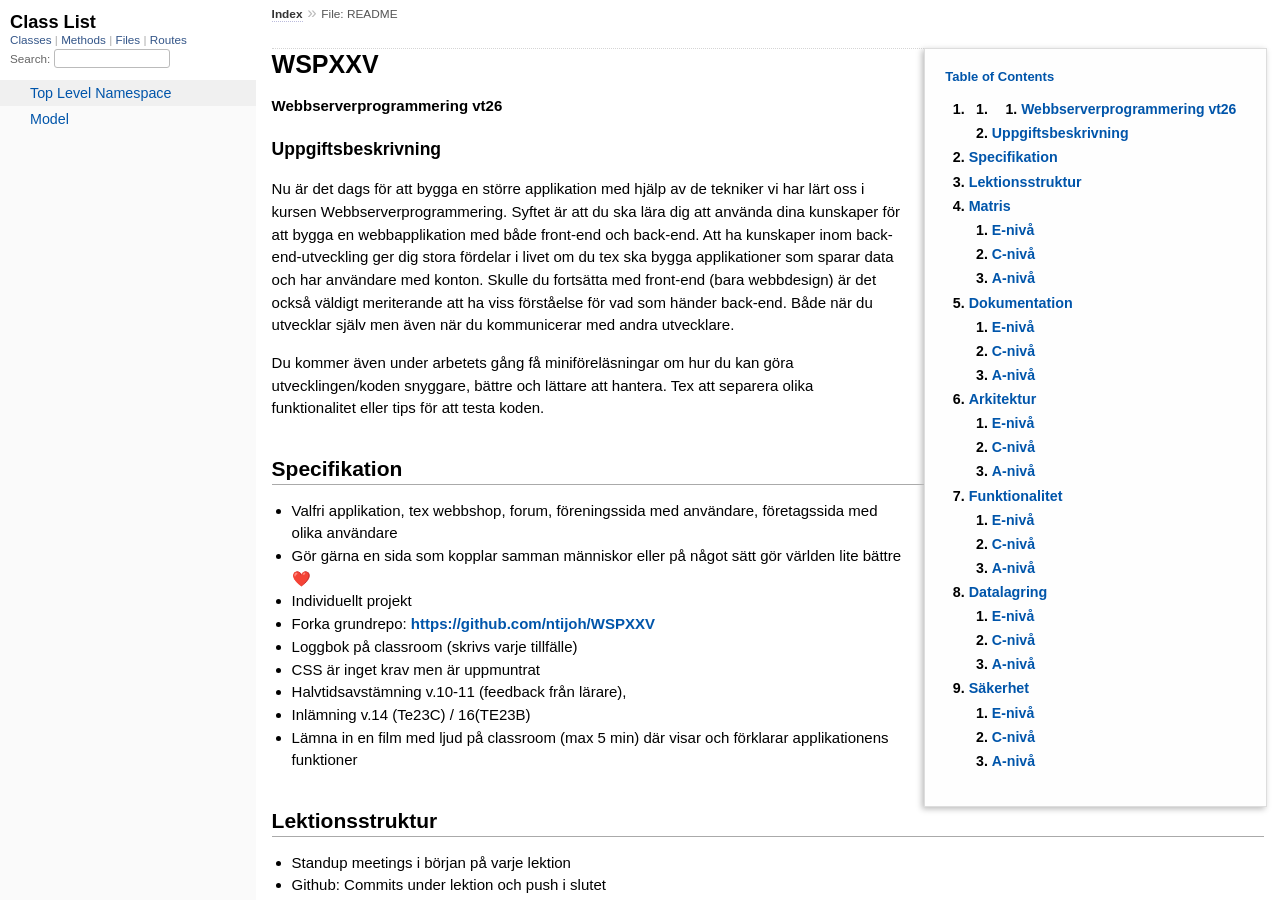
==== commit f700a7bb: "Färdigt?" ====
--- a/doc/index.html
+++ b/doc/index.html
@@ -262,7 +262,7 @@
 Eleven kan även använda sig av Sinatras CSRF-funktionalitet(valbart).</p></div></div>
 
       <div id="footer">
-  Generated on Tue Apr 28 22:54:11 2026 by
+  Generated on Wed May  6 14:12:31 2026 by
   <a href="https://yardoc.org" title="Yay! A Ruby Documentation Tool" target="_parent">yard</a>
   0.9.43 (ruby-3.3.4).
 </div>
